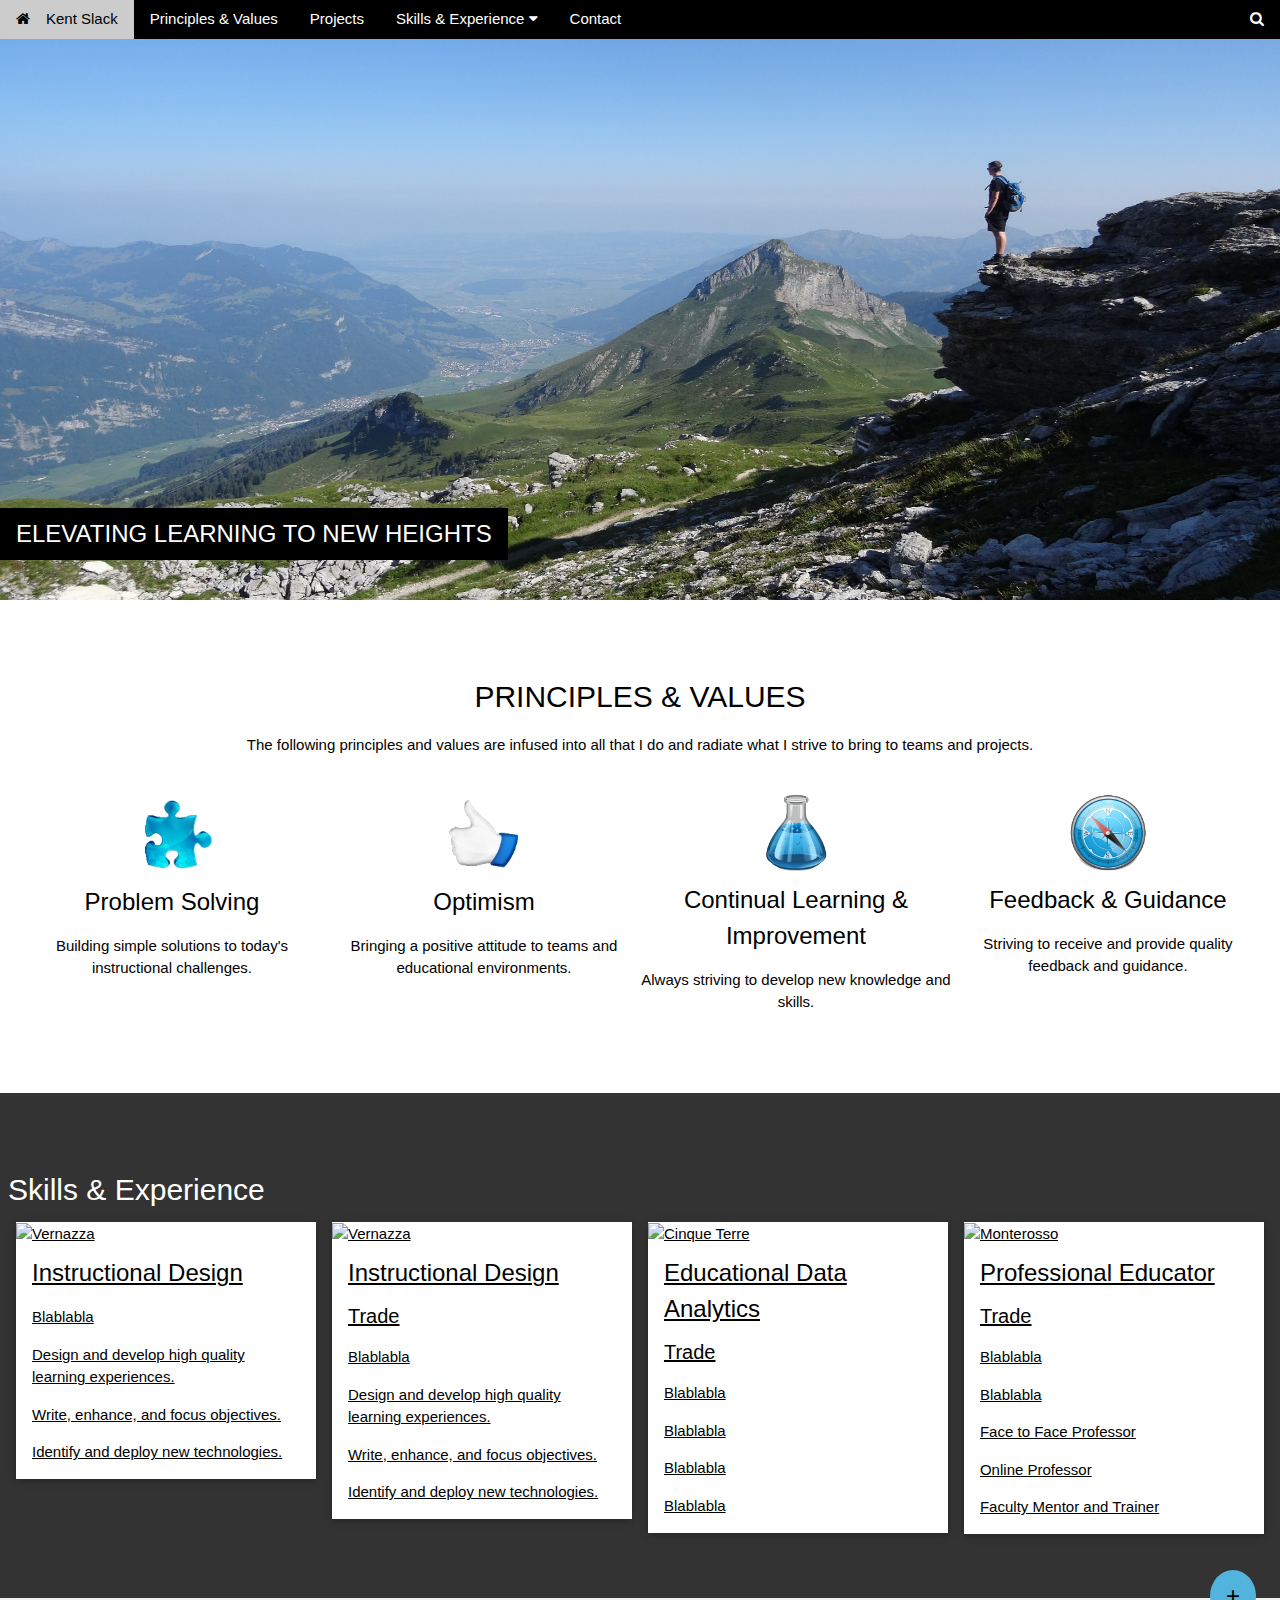
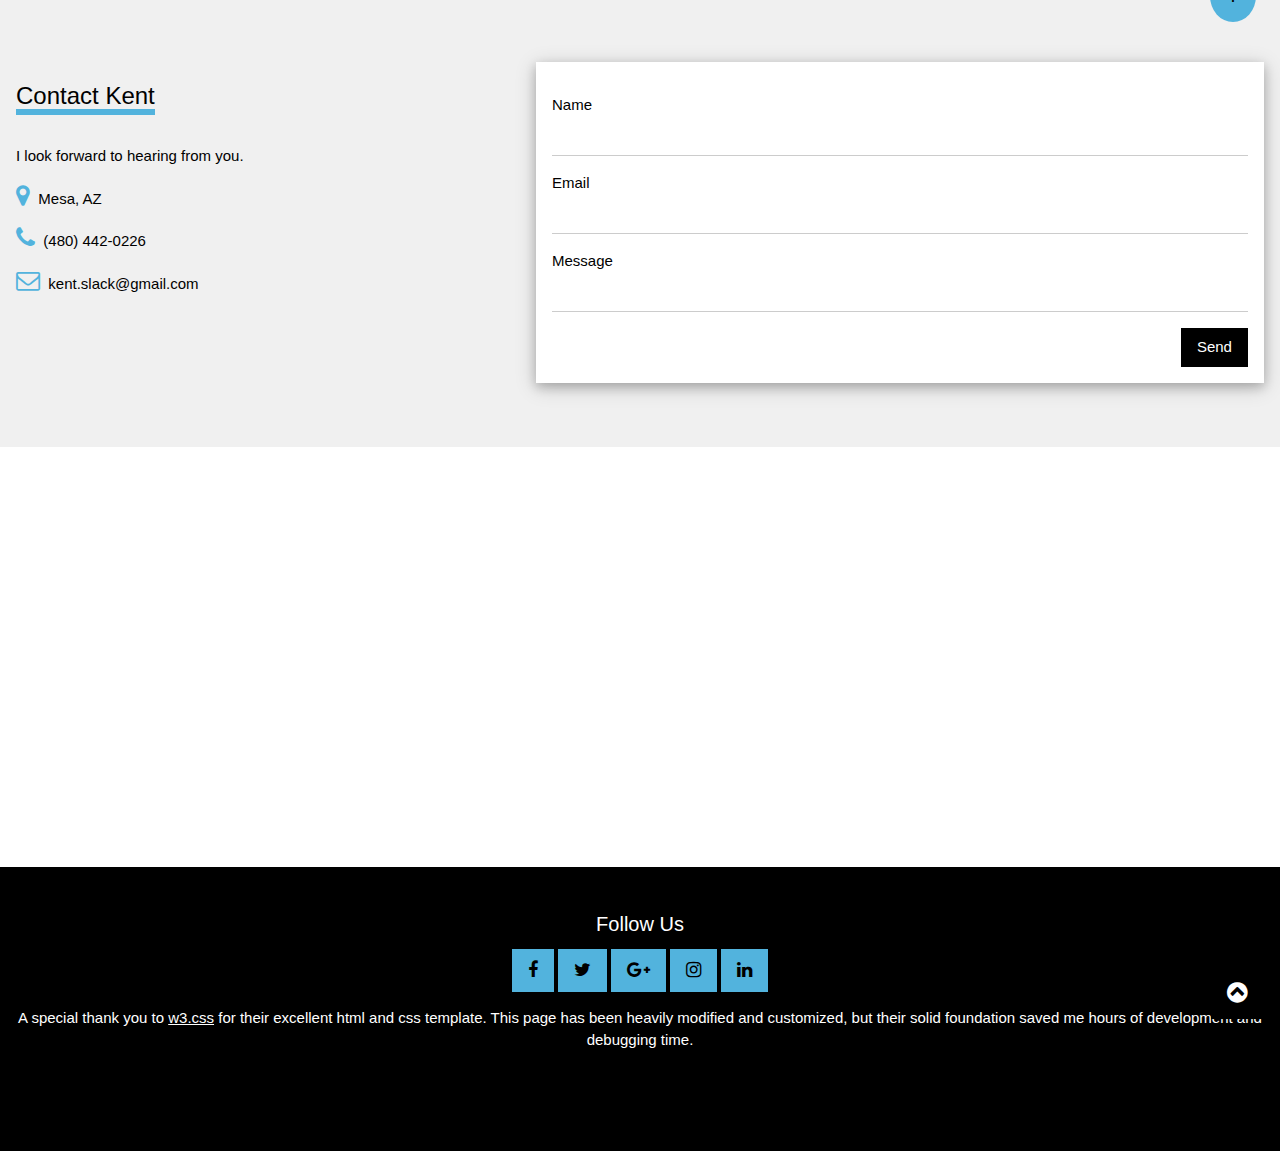
==== index.html @ f2c896aa "Renamed kentslack.html to index.html" ====
<!DOCTYPE html>
<html>
<title>Kent Slack</title>
<meta charset="UTF-8">
<meta name="viewport" content="width=device-width, initial-scale=1">
<link rel="stylesheet" href="kentslack.css">
<link rel="stylesheet" href="black_theme.css">
<link rel="stylesheet" href="https://cdnjs.cloudflare.com/ajax/libs/font-awesome/4.7.0/css/font-awesome.min.css">
<body id="home_page">

<!-- Sidebar on click -->
<!--<nav class="w3-sidebar w3-bar-block w3-white w3-card w3-animate-left w3-xxlarge" style="display:none;z-index:2" id="mySidebar">
  <a href="javascript:void(0)" onclick="w3_close()" class="w3-bar-item w3-button w3-display-topright w3-text-teal">Close
    <i class="fa fa-remove"></i>
  </a>
  <a href="#" class="w3-bar-item w3-button">Link 1</a>
  <a href="#" class="w3-bar-item w3-button">Link 2</a>
  <a href="#" class="w3-bar-item w3-button">Link 3</a>
  <a href="#" class="w3-bar-item w3-button">Link 4</a>
  <a href="#" class="w3-bar-item w3-button">Link 5</a>
</nav>-->

<!-- Navbar -->
<div class="w3-top">
 <div class="w3-bar w3-theme-d2 w3-left-align">
  <a class="w3-bar-item w3-button w3-hide-medium w3-hide-large w3-right w3-hover-white w3-theme-d2" href="javascript:void(0);" onclick="openNav()"><i class="fa fa-bars"></i></a>
  <a href="#" class="w3-bar-item w3-button w3-ks-blue"><i class="fa fa-home w3-margin-right"></i>Kent Slack</a>
  <a href="#principles" class="w3-bar-item w3-button w3-hide-small w3-hover-white">Principles & Values</a>
  <a href="#skills" class="w3-bar-item w3-button w3-hide-small w3-hover-white">Projects</a>
    <div class="w3-dropdown-hover w3-hide-small">
    <button class="w3-button" title="Notifications">Skills & Experience <i class="fa fa-caret-down"></i></button>     
    <div class="w3-dropdown-content w3-card-4 w3-bar-block">
      <a href="#" class="w3-bar-item w3-button">Instructional Design</a>
      <a href="#" class="w3-bar-item w3-button">Educational Technology</a>
      <a href="#" class="w3-bar-item w3-button">Teaching</a>
      <a href="#" class="w3-bar-item w3-button">Software Management</a>
      <a href="#" class="w3-bar-item w3-button">Project Management</a>
      <a href="#" class="w3-bar-item w3-button">Educational Data Analytics</a>
    </div>
  </div>
     <a href="#contact" class="w3-bar-item w3-button w3-hide-small w3-hover-white">Contact</a>
  <a href="#" class="w3-bar-item w3-button w3-hide-small w3-right w3-hover-ks-blue" title="Search"><i class="fa fa-search"></i></a>
 </div>

  <!-- Navbar on small screens -->
  <div id="navDemo" class="w3-bar-block w3-theme-d2 w3-hide w3-hide-large w3-hide-medium">
    <a href="#principles" class="w3-bar-item w3-button">Principles & Values</a>
    <a href="#skills" class="w3-bar-item w3-button">Projects</a>
    <a href="#pricing" class="w3-bar-item w3-button">Skills & Experience</a>
    <a href="#contact" class="w3-bar-item w3-button">Contact</a>
    <a href="#" class="w3-bar-item w3-button">Search</a>
  </div>
</div>

<!-- Image Header -->
<div class="w3-display-container w3-animate-opacity">
  <img src="person-983960_1920.jpg" alt="boat" style="width:100%;min-height:350px;max-height:600px;">
  <!--<div class="w3-container w3-display-bottomleft w3-margin-bottom">  
    <button onclick="document.getElementById('id01').style.display='block'" class="w3-button w3-xlarge w3-theme w3-hover-ks-blue" title="Go To W3.CSS">LEARN W3.CSS</button>
  </div>-->
    <div class="we-container w3-display-bottomleft w3-margin-bottom">
        <p class="w3-button w3-xlarge w3-theme w3-hover-ks-blue">ELEVATING LEARNING TO NEW HEIGHTS</p>
    </div>
</div>

<!-- Modal -->
<!--<div id="id01" class="w3-modal">
  <div class="w3-modal-content w3-card-4 w3-animate-top">
    <header class="w3-container w3-ks-blue w3-display-container"> 
      <span onclick="document.getElementById('id01').style.display='none'" class="w3-button w3-ks-blue w3-display-topright"><i class="fa fa-remove"></i></span>
      <h4>Oh snap! We just showed you a modal..</h4>
      <h5>Because we can <i class="fa fa-smile-o"></i></h5>
    </header>
    <div class="w3-container">
      <p>Cool huh? Ok, enough teasing around..</p>
      <p>Go to our <a class="w3-text-teal" href="/w3css/default.asp">W3.CSS Tutorial</a> to learn more!</p>
    </div>
    <footer class="w3-container w3-ks-blue">
      <p>Modal footer</p>
    </footer>
  </div>
</div>-->

<!-- Principles & Values Container -->
<div class="w3-container w3-padding-64 w3-center" id="principles">
<h2>PRINCIPLES & VALUES</h2>
<p>The following principles and values are infused into all that I do and radiate what I strive to bring to teams and projects.</p>

<div class="w3-row"><br>

<div class="w3-quarter">
  <img src="innovative_no_bg.jpg" alt="Problem Solving" style="width:45%" class="w3-circle w3-hover-opacity">
  <h3>Problem Solving</h3>
  <p>Building simple solutions to today's instructional challenges.</p>
</div>

<div class="w3-quarter">
  <img src="positive_no_bg.jpg" alt="Optimism" style="width:45%" class="w3-circle w3-hover-opacity">
  <h3>Optimism</h3>
  <p>Bringing a positive attitude to teams and educational environments.</p>
</div>

<div class="w3-quarter">
  <img src="science-chemistry-icon_blue.png" alt="Continual Learning and Improvement" style="width:25%" class="w3-circle w3-hover-opacity">
  <h3>Continual Learning & Improvement</h3>
  <p>Always striving to develop new knowledge and skills.</p>
</div>

<div class="w3-quarter">
  <img src="compass-icon_blue.png" alt="Feedback and Guidance" style="width:25%" class="w3-circle w3-hover-opacity">
  <h3>Feedback &amp; Guidance</h3>
  <p>Striving to receive and provide quality feedback and guidance.</p>
</div>

</div>
</div>

<!-- Projects Row -->
    
    
<!-- Skills and Experience -->
<div class="w3-row-padding w3-padding-64 w3-theme-l1" id="skills">
<h2>Skills &amp; Experience</h2>

<div class="w3-quarter">

<!--<p>Lorem ipsum dolor sit amet, consectetur adipiscing elit, sed do eiusmod tempor incididunt ut labore et dolore magna aliqua. Ut enim ad minim veniam, quis nostrud exercitation ullamco laboris nisi ut aliquip ex ea commodo consequat. Duis aute irure dolor in reprehenderit in voluptate velit esse cillum dolore eu fugiat nulla pariatur. Excepteur sint occaecat cupidatat non proident, sunt in culpa qui officia deserunt mollit anim id est laborum.</p>-->

<a href="instructional_design.html">
    <div class="w3-card w3-white">
      <img src="/w3images/fjords.jpg" alt="Vernazza" style="width:100%">
      <div class="w3-container">
      <h3>Instructional Design</h3>
      <p>Blablabla</p>
      <p>Design and develop high quality learning experiences.</p>
      <p>Write, enhance, and focus objectives.</p>
      <p>Identify and deploy new technologies.</p>

    </div>
  </a>
  </div>
    
</div>

<div class="w3-quarter">
<a href="instructional_design.html">
    <div class="w3-card w3-white">
      <img src="/w3images/fjords.jpg" alt="Vernazza" style="width:100%">
      <div class="w3-container">
      <h3>Instructional Design</h3>
      <h4>Trade</h4>
      <p>Blablabla</p>
      <p>Design and develop high quality learning experiences.</p>
      <p>Write, enhance, and focus objectives.</p>
      <p>Identify and deploy new technologies.</p>

    </div>
  </a>
  </div>
</div>

<div class="w3-quarter">
<a href="data_analytics.html">
    <div class="w3-card w3-white">
      <img src="/w3images/lights.jpg" alt="Cinque Terre" style="width:100%">
      <div class="w3-container">
      <h3>Educational Data Analytics</h3>
      <h4>Trade</h4>
      <p>Blablabla</p>
      <p>Blablabla</p>
      <p>Blablabla</p>
      <p>Blablabla</p>
    </div>
</a>
  </div>
</div>

<div class="w3-quarter">
<a href="educator.html">
    <div class="w3-card w3-white">
      <img src="/w3images/mountains.jpg" alt="Monterosso" style="width:100%">
      <div class="w3-container">
      <h3>Professional Educator</h3>
      <h4>Trade</h4>
      <p>Blablabla</p>
      <p>Blablabla</p>
      <p>Face to Face Professor</p>
      <p>Online Professor</p>
      <p>Faculty Mentor and Trainer</p>
      <p></p>
    </div>
</a>
  </div>

</div>
    <!--<br>
   <div class="w3-quarter">
<div class="w3-card w3-white">
  <img src="/w3images/mountains.jpg" alt="Monterosso" style="width:100%">
  <div class="w3-container">
  <h3>Professional Educator</h3>
  <h4>Trade</h4>
  <p>Blablabla</p>
  <p>Blablabla</p>
  <p>Blablabla</p>
  <p>Blablabla</p>
  </div>
  </div>

    </div>--> 
</div>


    
<!-- Container -->
<div class="w3-container" style="position:relative">
  <a onclick="w3_open()" class="w3-button w3-xlarge w3-circle w3-ks-blue"
  style="position:absolute;top:-28px;right:24px">+</a>
</div>
    

<!-- Pricing Row -->
<!--<div class="w3-row-padding w3-center w3-padding-64" id="pricing">
    <h2>PRICING</h2>
    <p>Choose a pricing plan that fits your needs.</p><br>
    <div class="w3-third w3-margin-bottom">
      <ul class="w3-ul w3-border w3-hover-shadow">
        <li class="w3-theme">
          <p class="w3-xlarge">Basic</p>
        </li>
        <li class="w3-padding-16"><b>10GB</b> Storage</li>
        <li class="w3-padding-16"><b>10</b> Emails</li>
        <li class="w3-padding-16"><b>10</b> Domains</li>
        <li class="w3-padding-16"><b>Endless</b> Support</li>
        <li class="w3-padding-16">
          <h2 class="w3-wide"><i class="fa fa-usd"></i> 10</h2>
          <span class="w3-opacity">per month</span>
        </li>
        <li class="w3-theme-l5 w3-padding-24">
          <button class="w3-button w3-ks-blue w3-padding-large"><i class="fa fa-check"></i> Sign Up</button>
        </li>
      </ul>
    </div>

    <div class="w3-third w3-margin-bottom">
      <ul class="w3-ul w3-border w3-hover-shadow">
        <li class="w3-theme-l2">
          <p class="w3-xlarge">Pro</p>
        </li>
        <li class="w3-padding-16"><b>25GB</b> Storage</li>
        <li class="w3-padding-16"><b>25</b> Emails</li>
        <li class="w3-padding-16"><b>25</b> Domains</li>
        <li class="w3-padding-16"><b>Endless</b> Support</li>
        <li class="w3-padding-16">
          <h2 class="w3-wide"><i class="fa fa-usd"></i> 25</h2>
          <span class="w3-opacity">per month</span>
        </li>
        <li class="w3-theme-l5 w3-padding-24">
          <button class="w3-button w3-ks-blue w3-padding-large"><i class="fa fa-check"></i> Sign Up</button>
        </li>
      </ul>
    </div>

    <div class="w3-third w3-margin-bottom">
      <ul class="w3-ul w3-border w3-hover-shadow">
        <li class="w3-theme">
          <p class="w3-xlarge">Premium</p>
        </li>
        <li class="w3-padding-16"><b>50GB</b> Storage</li>
        <li class="w3-padding-16"><b>50</b> Emails</li>
        <li class="w3-padding-16"><b>50</b> Domains</li>
        <li class="w3-padding-16"><b>Endless</b> Support</li>
        <li class="w3-padding-16">
          <h2 class="w3-wide"><i class="fa fa-usd"></i> 50</h2>
          <span class="w3-opacity">per month</span>
        </li>
        <li class="w3-theme-l5 w3-padding-24">
          <button class="w3-button w3-ks-blue w3-padding-large"><i class="fa fa-check"></i> Sign Up</button>
        </li>
      </ul>
    </div>
</div>-->

<!-- Contact Container -->
<div class="w3-container w3-padding-64 w3-theme-l5" id="contact">
  <div class="w3-row">
    <div class="w3-col m5">
    <div class="w3-padding-16"><span class="w3-xlarge w3-border-ks-blue w3-bottombar">Contact Kent</span></div>
      <!--<h3>Address</h3>-->
      <p>I look forward to hearing from you.</p>
      <p><i class="fa fa-map-marker w3-text-ks-blue w3-xlarge"></i>  Mesa, AZ</p>
      <p><i class="fa fa-phone w3-text-ks-blue w3-xlarge"></i>  (480) 442-0226</p>
      <p><i class="fa fa-envelope-o w3-text-ks-blue w3-xlarge"></i>  kent.slack@gmail.com</p>
    </div>
    <div class="w3-col m7">
      <form class="w3-container w3-card-4 w3-padding-16 w3-white" action="/action_page.php" target="_blank">
      <div class="w3-section">      
        <label>Name</label>
        <input class="w3-input" type="text" name="Name" required>
      </div>
      <div class="w3-section">      
        <label>Email</label>
        <input class="w3-input" type="text" name="Email" required>
      </div>
      <div class="w3-section">      
        <label>Message</label>
        <input class="w3-input" type="text" name="Message" required>
      </div>  
      <!--<input class="w3-check" type="checkbox" checked name="Like">
      <label>I Like it!</label>-->
      <button type="submit" class="w3-button w3-right w3-theme">Send</button>
      </form>
    </div>
  </div>
</div>

<!-- Google Maps -->
<div id="googleMap" style="width:100%;height:420px;"></div>
<script>
function myMap()
{
  myCenter=new google.maps.LatLng(41.878114, -87.629798);
  var mapOptions= {
    center:myCenter,
    zoom:12, scrollwheel: false, draggable: false,
    mapTypeId:google.maps.MapTypeId.ROADMAP
  };
  var map=new google.maps.Map(document.getElementById("googleMap"),mapOptions);

  var marker = new google.maps.Marker({
    position: myCenter,
  });
  marker.setMap(map);
}
</script>
<script src="https://maps.googleapis.com/maps/api/js?key=AIzaSyBu-916DdpKAjTmJNIgngS6HL_kDIKU0aU&callback=myMap"></script>
<!--
To use this code on your website, get a free API key from Google.
Read more at: https://www.w3schools.com/graphics/google_maps_basic.asp
-->

<!-- Footer -->
<footer class="w3-container w3-padding-32 w3-theme-d1 w3-center">
  <h4>Follow Us</h4>
  <a class="w3-button w3-large w3-ks-blue" href="javascript:void(0)" title="Facebook"><i class="fa fa-facebook"></i></a>
  <a class="w3-button w3-large w3-ks-blue" href="javascript:void(0)" title="Twitter"><i class="fa fa-twitter"></i></a>
  <a class="w3-button w3-large w3-ks-blue" href="javascript:void(0)" title="Google +"><i class="fa fa-google-plus"></i></a>
  <a class="w3-button w3-large w3-ks-blue" href="javascript:void(0)" title="Google +"><i class="fa fa-instagram"></i></a>
  <a class="w3-button w3-large w3-ks-blue w3-hide-small" href="javascript:void(0)" title="Linkedin"><i class="fa fa-linkedin"></i></a>
  <p>A special thank you to <a href="https://www.w3schools.com/w3css/default.asp" target="_blank">w3.css</a> for their excellent html and css template. This page has been heavily modified and customized, but their solid foundation saved me hours of development and debugging time.</p>

  <div style="position:relative;bottom:100px;z-index:1;" class="w3-tooltip w3-right">
    <span class="w3-text w3-padding w3-ks-blue w3-hide-small">Go To Top</span>   
    <a class="w3-button w3-theme" href="#home_page"><span class="w3-xlarge">
    <i class="fa fa-chevron-circle-up"></i></span></a>
  </div>
</footer>

<script>
// Script for side navigation
function w3_open() {
    var x = document.getElementById("mySidebar");
    x.style.width = "300px";
    x.style.paddingTop = "10%";
    x.style.display = "block";
}

// Close side navigation
function w3_close() {
    document.getElementById("mySidebar").style.display = "none";
}

// Used to toggle the menu on smaller screens when clicking on the menu button
function openNav() {
    var x = document.getElementById("navDemo");
    if (x.className.indexOf("w3-show") == -1) {
        x.className += " w3-show";
    } else { 
        x.className = x.className.replace(" w3-show", "");
    }
}
</script>

</body>
</html>
---- kentslack.css ----
/* W3.CSS 4.10 February 2018 by Jan Egil and Borge Refsnes */
html{box-sizing:border-box}*,*:before,*:after{box-sizing:inherit}
/* Extract from normalize.css by Nicolas Gallagher and Jonathan Neal git.io/normalize */
html{-ms-text-size-adjust:100%;-webkit-text-size-adjust:100%}body{margin:0}
article,aside,details,figcaption,figure,footer,header,main,menu,nav,section,summary{display:block}
audio,canvas,progress,video{display:inline-block}progress{vertical-align:baseline}
audio:not([controls]){display:none;height:0}[hidden],template{display:none}
a{background-color:transparent;-webkit-text-decoration-skip:objects}
a:active,a:hover{outline-width:0}abbr[title]{border-bottom:none;text-decoration:underline;text-decoration:underline dotted}
dfn{font-style:italic}mark{background:#ff0;color:#000}
small{font-size:80%}sub,sup{font-size:75%;line-height:0;position:relative;vertical-align:baseline}
sub{bottom:-0.25em}sup{top:-0.5em}figure{margin:1em 40px}img{border-style:none}svg:not(:root){overflow:hidden}
code,kbd,pre,samp{font-family:monospace,monospace;font-size:1em}hr{box-sizing:content-box;height:0;overflow:visible}
button,input,select,textarea{font:inherit;margin:0}optgroup{font-weight:bold}
button,input{overflow:visible}button,select{text-transform:none}
button,html [type=button],[type=reset],[type=submit]{-webkit-appearance:button}
button::-moz-focus-inner, [type=button]::-moz-focus-inner, [type=reset]::-moz-focus-inner, [type=submit]::-moz-focus-inner{border-style:none;padding:0}
button:-moz-focusring, [type=button]:-moz-focusring, [type=reset]:-moz-focusring, [type=submit]:-moz-focusring{outline:1px dotted ButtonText}
fieldset{border:1px solid #c0c0c0;margin:0 2px;padding:.35em .625em .75em}
legend{color:inherit;display:table;max-width:100%;padding:0;white-space:normal}textarea{overflow:auto}
[type=checkbox],[type=radio]{padding:0}
[type=number]::-webkit-inner-spin-button,[type=number]::-webkit-outer-spin-button{height:auto}
[type=search]{-webkit-appearance:textfield;outline-offset:-2px}
[type=search]::-webkit-search-cancel-button,[type=search]::-webkit-search-decoration{-webkit-appearance:none}
::-webkit-input-placeholder{color:inherit;opacity:0.54}
::-webkit-file-upload-button{-webkit-appearance:button;font:inherit}
/* End extract */
html,body{font-family:Verdana,sans-serif;font-size:15px;line-height:1.5}html{overflow-x:hidden}
h1{font-size:36px}h2{font-size:30px}h3{font-size:24px}h4{font-size:20px}h5{font-size:18px}h6{font-size:16px}.w3-serif{font-family:serif}
h1,h2,h3,h4,h5,h6{font-family:"Segoe UI",Arial,sans-serif;font-weight:400;margin:10px 0}.w3-wide{letter-spacing:4px}
hr{border:0;border-top:1px solid #eee;margin:20px 0}
.w3-image{max-width:100%;height:auto}img{vertical-align:middle}a{color:inherit}
.w3-table,.w3-table-all{border-collapse:collapse;border-spacing:0;width:100%;display:table}.w3-table-all{border:1px solid #ccc}
.w3-bordered tr,.w3-table-all tr{border-bottom:1px solid #ddd}.w3-striped tbody tr:nth-child(even){background-color:#f1f1f1}
.w3-table-all tr:nth-child(odd){background-color:#fff}.w3-table-all tr:nth-child(even){background-color:#f1f1f1}
.w3-hoverable tbody tr:hover,.w3-ul.w3-hoverable li:hover{background-color:#ccc}.w3-centered tr th,.w3-centered tr td{text-align:center}
.w3-table td,.w3-table th,.w3-table-all td,.w3-table-all th{padding:8px 8px;display:table-cell;text-align:left;vertical-align:top}
.w3-table th:first-child,.w3-table td:first-child,.w3-table-all th:first-child,.w3-table-all td:first-child{padding-left:16px}
.w3-btn,.w3-button{border:none;display:inline-block;padding:8px 16px;vertical-align:middle;overflow:hidden;text-decoration:none;color:inherit;background-color:inherit;text-align:center;cursor:pointer;white-space:nowrap}
.w3-btn:hover{box-shadow:0 8px 16px 0 rgba(0,0,0,0.2),0 6px 20px 0 rgba(0,0,0,0.19)}
.w3-btn,.w3-button{-webkit-touch-callout:none;-webkit-user-select:none;-khtml-user-select:none;-moz-user-select:none;-ms-user-select:none;user-select:none}   
.w3-disabled,.w3-btn:disabled,.w3-button:disabled{cursor:not-allowed;opacity:0.3}.w3-disabled *,:disabled *{pointer-events:none}
.w3-btn.w3-disabled:hover,.w3-btn:disabled:hover{box-shadow:none}
.w3-badge,.w3-tag{background-color:#000;color:#fff;display:inline-block;padding-left:8px;padding-right:8px;text-align:center}.w3-badge{border-radius:50%}
.w3-ul{list-style-type:none;padding:0;margin:0}.w3-ul li{padding:8px 16px;border-bottom:1px solid #ddd}.w3-ul li:last-child{border-bottom:none}
.w3-tooltip,.w3-display-container{position:relative}.w3-tooltip .w3-text{display:none}.w3-tooltip:hover .w3-text{display:inline-block}
.w3-ripple:active{opacity:0.5}.w3-ripple{transition:opacity 0s}
.w3-input{padding:8px;display:block;border:none;border-bottom:1px solid #ccc;width:100%}
.w3-select{padding:9px 0;width:100%;border:none;border-bottom:1px solid #ccc}
.w3-dropdown-click,.w3-dropdown-hover{position:relative;display:inline-block;cursor:pointer}
.w3-dropdown-hover:hover .w3-dropdown-content{display:block}
.w3-dropdown-hover:first-child,.w3-dropdown-click:hover{background-color:#ccc;color:#000}
.w3-dropdown-hover:hover > .w3-button:first-child,.w3-dropdown-click:hover > .w3-button:first-child{background-color:#ccc;color:#000}
.w3-dropdown-content{cursor:auto;color:#000;background-color:#fff;display:none;position:absolute;min-width:160px;margin:0;padding:0;z-index:1}
.w3-check,.w3-radio{width:24px;height:24px;position:relative;top:6px}
.w3-sidebar{height:100%;width:200px;background-color:#fff;position:fixed!important;z-index:1;overflow:auto}
.w3-bar-block .w3-dropdown-hover,.w3-bar-block .w3-dropdown-click{width:100%}
.w3-bar-block .w3-dropdown-hover .w3-dropdown-content,.w3-bar-block .w3-dropdown-click .w3-dropdown-content{min-width:100%}
.w3-bar-block .w3-dropdown-hover .w3-button,.w3-bar-block .w3-dropdown-click .w3-button{width:100%;text-align:left;padding:8px 16px}
.w3-main,#main{transition:margin-left .4s}
.w3-modal{z-index:3;display:none;padding-top:100px;position:fixed;left:0;top:0;width:100%;height:100%;overflow:auto;background-color:rgb(0,0,0);background-color:rgba(0,0,0,0.4)}
.w3-modal-content{margin:auto;background-color:#fff;position:relative;padding:0;outline:0;width:600px}
.w3-bar{width:100%;overflow:hidden}.w3-center .w3-bar{display:inline-block;width:auto}
.w3-bar .w3-bar-item{padding:8px 16px;float:left;width:auto;border:none;display:block;outline:0}
.w3-bar .w3-dropdown-hover,.w3-bar .w3-dropdown-click{position:static;float:left}
.w3-bar .w3-button{white-space:normal}
.w3-bar-block .w3-bar-item{width:100%;display:block;padding:8px 16px;text-align:left;border:none;white-space:normal;float:none;outline:0}
.w3-bar-block.w3-center .w3-bar-item{text-align:center}.w3-block{display:block;width:100%}
.w3-responsive{display:block;overflow-x:auto}
.w3-container:after,.w3-container:before,.w3-panel:after,.w3-panel:before,.w3-row:after,.w3-row:before,.w3-row-padding:after,.w3-row-padding:before,
.w3-cell-row:before,.w3-cell-row:after,.w3-clear:after,.w3-clear:before,.w3-bar:before,.w3-bar:after{content:"";display:table;clear:both}
.w3-col,.w3-half,.w3-third,.w3-twothird,.w3-threequarter,.w3-quarter{float:left;width:100%}
.w3-col.s1{width:8.33333%}.w3-col.s2{width:16.66666%}.w3-col.s3{width:24.99999%}.w3-col.s4{width:33.33333%}
.w3-col.s5{width:41.66666%}.w3-col.s6{width:49.99999%}.w3-col.s7{width:58.33333%}.w3-col.s8{width:66.66666%}
.w3-col.s9{width:74.99999%}.w3-col.s10{width:83.33333%}.w3-col.s11{width:91.66666%}.w3-col.s12{width:99.99999%}
@media (min-width:601px){.w3-col.m1{width:8.33333%}.w3-col.m2{width:16.66666%}.w3-col.m3,.w3-quarter{width:24.99999%}.w3-col.m4,.w3-third{width:33.33333%}
.w3-col.m5{width:41.66666%}.w3-col.m6,.w3-half{width:49.99999%}.w3-col.m7{width:58.33333%}.w3-col.m8,.w3-twothird{width:66.66666%}
.w3-col.m9,.w3-threequarter{width:74.99999%}.w3-col.m10{width:83.33333%}.w3-col.m11{width:91.66666%}.w3-col.m12{width:99.99999%}}
@media (min-width:993px){.w3-col.l1{width:8.33333%}.w3-col.l2{width:16.66666%}.w3-col.l3{width:24.99999%}.w3-col.l4{width:33.33333%}
.w3-col.l5{width:41.66666%}.w3-col.l6{width:49.99999%}.w3-col.l7{width:58.33333%}.w3-col.l8{width:66.66666%}
.w3-col.l9{width:74.99999%}.w3-col.l10{width:83.33333%}.w3-col.l11{width:91.66666%}.w3-col.l12{width:99.99999%}}
.w3-content{max-width:980px;margin:auto}.w3-rest{overflow:hidden}
.w3-cell-row{display:table;width:100%}.w3-cell{display:table-cell}
.w3-cell-top{vertical-align:top}.w3-cell-middle{vertical-align:middle}.w3-cell-bottom{vertical-align:bottom}
.w3-hide{display:none!important}.w3-show-block,.w3-show{display:block!important}.w3-show-inline-block{display:inline-block!important}
@media (max-width:600px){.w3-modal-content{margin:0 10px;width:auto!important}.w3-modal{padding-top:30px}
.w3-dropdown-hover.w3-mobile .w3-dropdown-content,.w3-dropdown-click.w3-mobile .w3-dropdown-content{position:relative}	
.w3-hide-small{display:none!important}.w3-mobile{display:block;width:100%!important}.w3-bar-item.w3-mobile,.w3-dropdown-hover.w3-mobile,.w3-dropdown-click.w3-mobile{text-align:center}
.w3-dropdown-hover.w3-mobile,.w3-dropdown-hover.w3-mobile .w3-btn,.w3-dropdown-hover.w3-mobile .w3-button,.w3-dropdown-click.w3-mobile,.w3-dropdown-click.w3-mobile .w3-btn,.w3-dropdown-click.w3-mobile .w3-button{width:100%}}
@media (max-width:768px){.w3-modal-content{width:500px}.w3-modal{padding-top:50px}}
@media (min-width:993px){.w3-modal-content{width:900px}.w3-hide-large{display:none!important}.w3-sidebar.w3-collapse{display:block!important}}
@media (max-width:992px) and (min-width:601px){.w3-hide-medium{display:none!important}}
@media (max-width:992px){.w3-sidebar.w3-collapse{display:none}.w3-main{margin-left:0!important;margin-right:0!important}}
.w3-top,.w3-bottom{position:fixed;width:100%;z-index:1}.w3-top{top:0}.w3-bottom{bottom:0}
.w3-overlay{position:fixed;display:none;width:100%;height:100%;top:0;left:0;right:0;bottom:0;background-color:rgba(0,0,0,0.5);z-index:2}
.w3-display-topleft{position:absolute;left:0;top:0}.w3-display-topright{position:absolute;right:0;top:0}
.w3-display-bottomleft{position:absolute;left:0;bottom:0}.w3-display-bottomright{position:absolute;right:0;bottom:0}
.w3-display-middle{position:absolute;top:50%;left:50%;transform:translate(-50%,-50%);-ms-transform:translate(-50%,-50%)}
.w3-display-left{position:absolute;top:50%;left:0%;transform:translate(0%,-50%);-ms-transform:translate(-0%,-50%)}
.w3-display-right{position:absolute;top:50%;right:0%;transform:translate(0%,-50%);-ms-transform:translate(0%,-50%)}
.w3-display-topmiddle{position:absolute;left:50%;top:0;transform:translate(-50%,0%);-ms-transform:translate(-50%,0%)}
.w3-display-bottommiddle{position:absolute;left:50%;bottom:0;transform:translate(-50%,0%);-ms-transform:translate(-50%,0%)}
.w3-display-container:hover .w3-display-hover{display:block}.w3-display-container:hover span.w3-display-hover{display:inline-block}.w3-display-hover{display:none}
.w3-display-position{position:absolute}
.w3-circle{border-radius:50%}
.w3-round-small{border-radius:2px}.w3-round,.w3-round-medium{border-radius:4px}.w3-round-large{border-radius:8px}.w3-round-xlarge{border-radius:16px}.w3-round-xxlarge{border-radius:32px}
.w3-row-padding,.w3-row-padding>.w3-half,.w3-row-padding>.w3-third,.w3-row-padding>.w3-twothird,.w3-row-padding>.w3-threequarter,.w3-row-padding>.w3-quarter,.w3-row-padding>.w3-col{padding:0 8px}
.w3-container,.w3-panel{padding:0.01em 16px}.w3-panel{margin-top:16px;margin-bottom:16px}
.w3-code,.w3-codespan{font-family:Consolas,"courier new";font-size:16px}
.w3-code{width:auto;background-color:#fff;padding:8px 12px;border-left:4px solid #4CAF50;word-wrap:break-word}
.w3-codespan{color:crimson;background-color:#f1f1f1;padding-left:4px;padding-right:4px;font-size:110%}
.w3-card,.w3-card-2{box-shadow:0 2px 5px 0 rgba(0,0,0,0.16),0 2px 10px 0 rgba(0,0,0,0.12)}
.w3-card-4,.w3-hover-shadow:hover{box-shadow:0 4px 10px 0 rgba(0,0,0,0.2),0 4px 20px 0 rgba(0,0,0,0.19)}
.w3-spin{animation:w3-spin 2s infinite linear}@keyframes w3-spin{0%{transform:rotate(0deg)}100%{transform:rotate(359deg)}}
.w3-animate-fading{animation:fading 10s infinite}@keyframes fading{0%{opacity:0}50%{opacity:1}100%{opacity:0}}
.w3-animate-opacity{animation:opac 0.8s}@keyframes opac{from{opacity:0} to{opacity:1}}
.w3-animate-top{position:relative;animation:animatetop 0.4s}@keyframes animatetop{from{top:-300px;opacity:0} to{top:0;opacity:1}}
.w3-animate-left{position:relative;animation:animateleft 0.4s}@keyframes animateleft{from{left:-300px;opacity:0} to{left:0;opacity:1}}
.w3-animate-right{position:relative;animation:animateright 0.4s}@keyframes animateright{from{right:-300px;opacity:0} to{right:0;opacity:1}}
.w3-animate-bottom{position:relative;animation:animatebottom 0.4s}@keyframes animatebottom{from{bottom:-300px;opacity:0} to{bottom:0;opacity:1}}
.w3-animate-zoom {animation:animatezoom 0.6s}@keyframes animatezoom{from{transform:scale(0)} to{transform:scale(1)}}
.w3-animate-input{transition:width 0.4s ease-in-out}.w3-animate-input:focus{width:100%!important}
.w3-opacity,.w3-hover-opacity:hover{opacity:0.60}.w3-opacity-off,.w3-hover-opacity-off:hover{opacity:1}
.w3-opacity-max{opacity:0.25}.w3-opacity-min{opacity:0.75}
.w3-greyscale-max,.w3-grayscale-max,.w3-hover-greyscale:hover,.w3-hover-grayscale:hover{filter:grayscale(100%)}
.w3-greyscale,.w3-grayscale{filter:grayscale(75%)}.w3-greyscale-min,.w3-grayscale-min{filter:grayscale(50%)}
.w3-sepia{filter:sepia(75%)}.w3-sepia-max,.w3-hover-sepia:hover{filter:sepia(100%)}.w3-sepia-min{filter:sepia(50%)}
.w3-tiny{font-size:10px!important}.w3-small{font-size:12px!important}.w3-medium{font-size:15px!important}.w3-large{font-size:18px!important}
.w3-xlarge{font-size:24px!important}.w3-xxlarge{font-size:36px!important}.w3-xxxlarge{font-size:48px!important}.w3-jumbo{font-size:64px!important}
.w3-left-align{text-align:left!important}.w3-right-align{text-align:right!important}.w3-justify{text-align:justify!important}.w3-center{text-align:center!important}
.w3-border-0{border:0!important}.w3-border{border:1px solid #ccc!important}
.w3-border-top{border-top:1px solid #ccc!important}.w3-border-bottom{border-bottom:1px solid #ccc!important}
.w3-border-left{border-left:1px solid #ccc!important}.w3-border-right{border-right:1px solid #ccc!important}
.w3-topbar{border-top:6px solid #ccc!important}.w3-bottombar{border-bottom:6px solid #ccc!important}
.w3-leftbar{border-left:6px solid #ccc!important}.w3-rightbar{border-right:6px solid #ccc!important}
.w3-section,.w3-code{margin-top:16px!important;margin-bottom:16px!important}
.w3-margin{margin:16px!important}.w3-margin-top{margin-top:16px!important}.w3-margin-bottom{margin-bottom:16px!important}
.w3-margin-left{margin-left:16px!important}.w3-margin-right{margin-right:16px!important}
.w3-padding-small{padding:4px 8px!important}.w3-padding{padding:8px 16px!important}.w3-padding-large{padding:12px 24px!important}
.w3-padding-16{padding-top:16px!important;padding-bottom:16px!important}.w3-padding-24{padding-top:24px!important;padding-bottom:24px!important}
.w3-padding-32{padding-top:32px!important;padding-bottom:32px!important}.w3-padding-48{padding-top:48px!important;padding-bottom:48px!important}
.w3-padding-64{padding-top:64px!important;padding-bottom:64px!important}
.w3-left{float:left!important}.w3-right{float:right!important}
.w3-button:hover{color:#000!important;background-color:#ccc!important}
.w3-transparent,.w3-hover-none:hover{background-color:transparent!important}
.w3-hover-none:hover{box-shadow:none!important}
/* Colors */
.w3-amber,.w3-hover-amber:hover{color:#000!important;background-color:#ffc107!important}
.w3-ks-blue,.w3-hover-ks-blue:hover{color:#000!important;background-color:#52b3dd!important}
.w3-aqua,.w3-hover-aqua:hover{color:#000!important;background-color:#00ffff!important}
.w3-blue,.w3-hover-blue:hover{color:#fff!important;background-color:#2196F3!important}
.w3-light-blue,.w3-hover-light-blue:hover{color:#000!important;background-color:#87CEEB!important}
.w3-brown,.w3-hover-brown:hover{color:#fff!important;background-color:#795548!important}
.w3-cyan,.w3-hover-cyan:hover{color:#000!important;background-color:#00bcd4!important}
.w3-blue-grey,.w3-hover-blue-grey:hover,.w3-blue-gray,.w3-hover-blue-gray:hover{color:#fff!important;background-color:#607d8b!important}
.w3-green,.w3-hover-green:hover{color:#fff!important;background-color:#4CAF50!important}
.w3-light-green,.w3-hover-light-green:hover{color:#000!important;background-color:#8bc34a!important}
.w3-indigo,.w3-hover-indigo:hover{color:#fff!important;background-color:#3f51b5!important}
.w3-khaki,.w3-hover-khaki:hover{color:#000!important;background-color:#f0e68c!important}
.w3-lime,.w3-hover-lime:hover{color:#000!important;background-color:#cddc39!important}
.w3-orange,.w3-hover-orange:hover{color:#000!important;background-color:#ff9800!important}
.w3-deep-orange,.w3-hover-deep-orange:hover{color:#fff!important;background-color:#ff5722!important}
.w3-pink,.w3-hover-pink:hover{color:#fff!important;background-color:#e91e63!important}
.w3-purple,.w3-hover-purple:hover{color:#fff!important;background-color:#9c27b0!important}
.w3-deep-purple,.w3-hover-deep-purple:hover{color:#fff!important;background-color:#673ab7!important}
.w3-red,.w3-hover-red:hover{color:#fff!important;background-color:#f44336!important}
.w3-sand,.w3-hover-sand:hover{color:#000!important;background-color:#fdf5e6!important}
.w3-teal,.w3-hover-teal:hover{color:#fff!important;background-color:#009688!important}
.w3-yellow,.w3-hover-yellow:hover{color:#000!important;background-color:#ffeb3b!important}
.w3-white,.w3-hover-white:hover{color:#000!important;background-color:#fff!important}
.w3-black,.w3-hover-black:hover{color:#fff!important;background-color:#000!important}
.w3-grey,.w3-hover-grey:hover,.w3-gray,.w3-hover-gray:hover{color:#000!important;background-color:#9e9e9e!important}
.w3-light-grey,.w3-hover-light-grey:hover,.w3-light-gray,.w3-hover-light-gray:hover{color:#000!important;background-color:#f1f1f1!important}
.w3-dark-grey,.w3-hover-dark-grey:hover,.w3-dark-gray,.w3-hover-dark-gray:hover{color:#fff!important;background-color:#616161!important}
.w3-pale-red,.w3-hover-pale-red:hover{color:#000!important;background-color:#ffdddd!important}
.w3-pale-green,.w3-hover-pale-green:hover{color:#000!important;background-color:#ddffdd!important}
.w3-pale-yellow,.w3-hover-pale-yellow:hover{color:#000!important;background-color:#ffffcc!important}
.w3-pale-blue,.w3-hover-pale-blue:hover{color:#000!important;background-color:#ddffff!important}
.w3-text-amber,.w3-hover-text-amber:hover{color:#ffc107!important}
.w3-text-aqua,.w3-hover-text-aqua:hover{color:#00ffff!important}
.w3-text-blue,.w3-hover-text-blue:hover{color:#2196F3!important}
.w3-text-light-blue,.w3-hover-text-light-blue:hover{color:#87CEEB!important}
.w3-text-brown,.w3-hover-text-brown:hover{color:#795548!important}
.w3-text-cyan,.w3-hover-text-cyan:hover{color:#00bcd4!important}
.w3-text-blue-grey,.w3-hover-text-blue-grey:hover,.w3-text-blue-gray,.w3-hover-text-blue-gray:hover{color:#607d8b!important}
.w3-text-green,.w3-hover-text-green:hover{color:#4CAF50!important}
.w3-text-light-green,.w3-hover-text-light-green:hover{color:#8bc34a!important}
.w3-text-indigo,.w3-hover-text-indigo:hover{color:#3f51b5!important}
.w3-text-khaki,.w3-hover-text-khaki:hover{color:#b4aa50!important}
.w3-text-lime,.w3-hover-text-lime:hover{color:#cddc39!important}
.w3-text-orange,.w3-hover-text-orange:hover{color:#ff9800!important}
.w3-text-deep-orange,.w3-hover-text-deep-orange:hover{color:#ff5722!important}
.w3-text-pink,.w3-hover-text-pink:hover{color:#e91e63!important}
.w3-text-purple,.w3-hover-text-purple:hover{color:#9c27b0!important}
.w3-text-deep-purple,.w3-hover-text-deep-purple:hover{color:#673ab7!important}
.w3-text-red,.w3-hover-text-red:hover{color:#f44336!important}
.w3-text-sand,.w3-hover-text-sand:hover{color:#fdf5e6!important}
.w3-text-teal,.w3-hover-text-teal:hover{color:#009688!important}
.w3-text-ks-blue,.w3-hover-text-ks-blue:hover{color:#52b3dd!important}
.w3-text-yellow,.w3-hover-text-yellow:hover{color:#d2be0e!important}
.w3-text-white,.w3-hover-text-white:hover{color:#fff!important}
.w3-text-black,.w3-hover-text-black:hover{color:#000!important}
.w3-text-grey,.w3-hover-text-grey:hover,.w3-text-gray,.w3-hover-text-gray:hover{color:#757575!important}
.w3-text-light-grey,.w3-hover-text-light-grey:hover,.w3-text-light-gray,.w3-hover-text-light-gray:hover{color:#f1f1f1!important}
.w3-text-dark-grey,.w3-hover-text-dark-grey:hover,.w3-text-dark-gray,.w3-hover-text-dark-gray:hover{color:#3a3a3a!important}
.w3-border-amber,.w3-hover-border-amber:hover{border-color:#ffc107!important}
.w3-border-aqua,.w3-hover-border-aqua:hover{border-color:#00ffff!important}
.w3-border-blue,.w3-hover-border-blue:hover{border-color:#2196F3!important}
.w3-border-light-blue,.w3-hover-border-light-blue:hover{border-color:#87CEEB!important}
.w3-border-brown,.w3-hover-border-brown:hover{border-color:#795548!important}
.w3-border-cyan,.w3-hover-border-cyan:hover{border-color:#00bcd4!important}
.w3-border-blue-grey,.w3-hover-border-blue-grey:hover,.w3-border-blue-gray,.w3-hover-border-blue-gray:hover{border-color:#607d8b!important}
.w3-border-green,.w3-hover-border-green:hover{border-color:#4CAF50!important}
.w3-border-light-green,.w3-hover-border-light-green:hover{border-color:#8bc34a!important}
.w3-border-indigo,.w3-hover-border-indigo:hover{border-color:#3f51b5!important}
.w3-border-khaki,.w3-hover-border-khaki:hover{border-color:#f0e68c!important}
.w3-border-lime,.w3-hover-border-lime:hover{border-color:#cddc39!important}
.w3-border-orange,.w3-hover-border-orange:hover{border-color:#ff9800!important}
.w3-border-deep-orange,.w3-hover-border-deep-orange:hover{border-color:#ff5722!important}
.w3-border-pink,.w3-hover-border-pink:hover{border-color:#e91e63!important}
.w3-border-purple,.w3-hover-border-purple:hover{border-color:#9c27b0!important}
.w3-border-deep-purple,.w3-hover-border-deep-purple:hover{border-color:#673ab7!important}
.w3-border-red,.w3-hover-border-red:hover{border-color:#f44336!important}
.w3-border-sand,.w3-hover-border-sand:hover{border-color:#fdf5e6!important}
.w3-border-teal,.w3-hover-border-teal:hover{border-color:#009688!important}
.w3-border-ks-blue,.w3-hover-border-ks-blue:hover{border-color:#52b3dd!important}
.w3-border-yellow,.w3-hover-border-yellow:hover{border-color:#ffeb3b!important}
.w3-border-white,.w3-hover-border-white:hover{border-color:#fff!important}
.w3-border-black,.w3-hover-border-black:hover{border-color:#000!important}
.w3-border-grey,.w3-hover-border-grey:hover,.w3-border-gray,.w3-hover-border-gray:hover{border-color:#9e9e9e!important}
.w3-border-light-grey,.w3-hover-border-light-grey:hover,.w3-border-light-gray,.w3-hover-border-light-gray:hover{border-color:#f1f1f1!important}
.w3-border-dark-grey,.w3-hover-border-dark-grey:hover,.w3-border-dark-gray,.w3-hover-border-dark-gray:hover{border-color:#616161!important}
.w3-border-pale-red,.w3-hover-border-pale-red:hover{border-color:#ffe7e7!important}.w3-border-pale-green,.w3-hover-border-pale-green:hover{border-color:#e7ffe7!important}
.w3-border-pale-yellow,.w3-hover-border-pale-yellow:hover{border-color:#ffffcc!important}.w3-border-pale-blue,.w3-hover-border-pale-blue:hover{border-color:#e7ffff!important}

// Table styling from https://codepen.io/jordyvanraaij/pen/jlAqp
td{padding:30px;}
tr:nth-child(odd){
    background-color: #f1f1f1;
    color: #000000;
}
tr:nth-child(even){
    background-color:#ffffff;
}
---- black_theme.css ----
.w3-theme-l5 {color:#000 !important; background-color:#f0f0f0 !important}
.w3-theme-l4 {color:#000 !important; background-color:#cccccc !important}
.w3-theme-l3 {color:#fff !important; background-color:#999999 !important}
.w3-theme-l2 {color:#fff !important; background-color:#666666 !important}
.w3-theme-l1 {color:#fff !important; background-color:#333333 !important}
.w3-theme-d1 {color:#fff !important; background-color:#000000 !important}
.w3-theme-d2 {color:#fff !important; background-color:#000000 !important}
.w3-theme-d3 {color:#fff !important; background-color:#000000 !important}
.w3-theme-d4 {color:#fff !important; background-color:#000000 !important}
.w3-theme-d5 {color:#fff !important; background-color:#000000 !important}

.w3-theme-light {color:#000 !important; background-color:#f0f0f0 !important}
.w3-theme-dark {color:#fff !important; background-color:#000000 !important}
.w3-theme-action {color:#fff !important; background-color:#000000 !important}

.w3-theme {color:#fff !important; background-color:#000000 !important}
.w3-text-theme {color:#000000 !important}
.w3-border-theme {border-color:#000000 !important}

.w3-hover-theme:hover {color:#fff !important; background-color:#000000 !important}
.w3-hover-text-theme:hover {color:#000000 !important}
.w3-hover-border-theme:hover {border-color:#000000 !important}
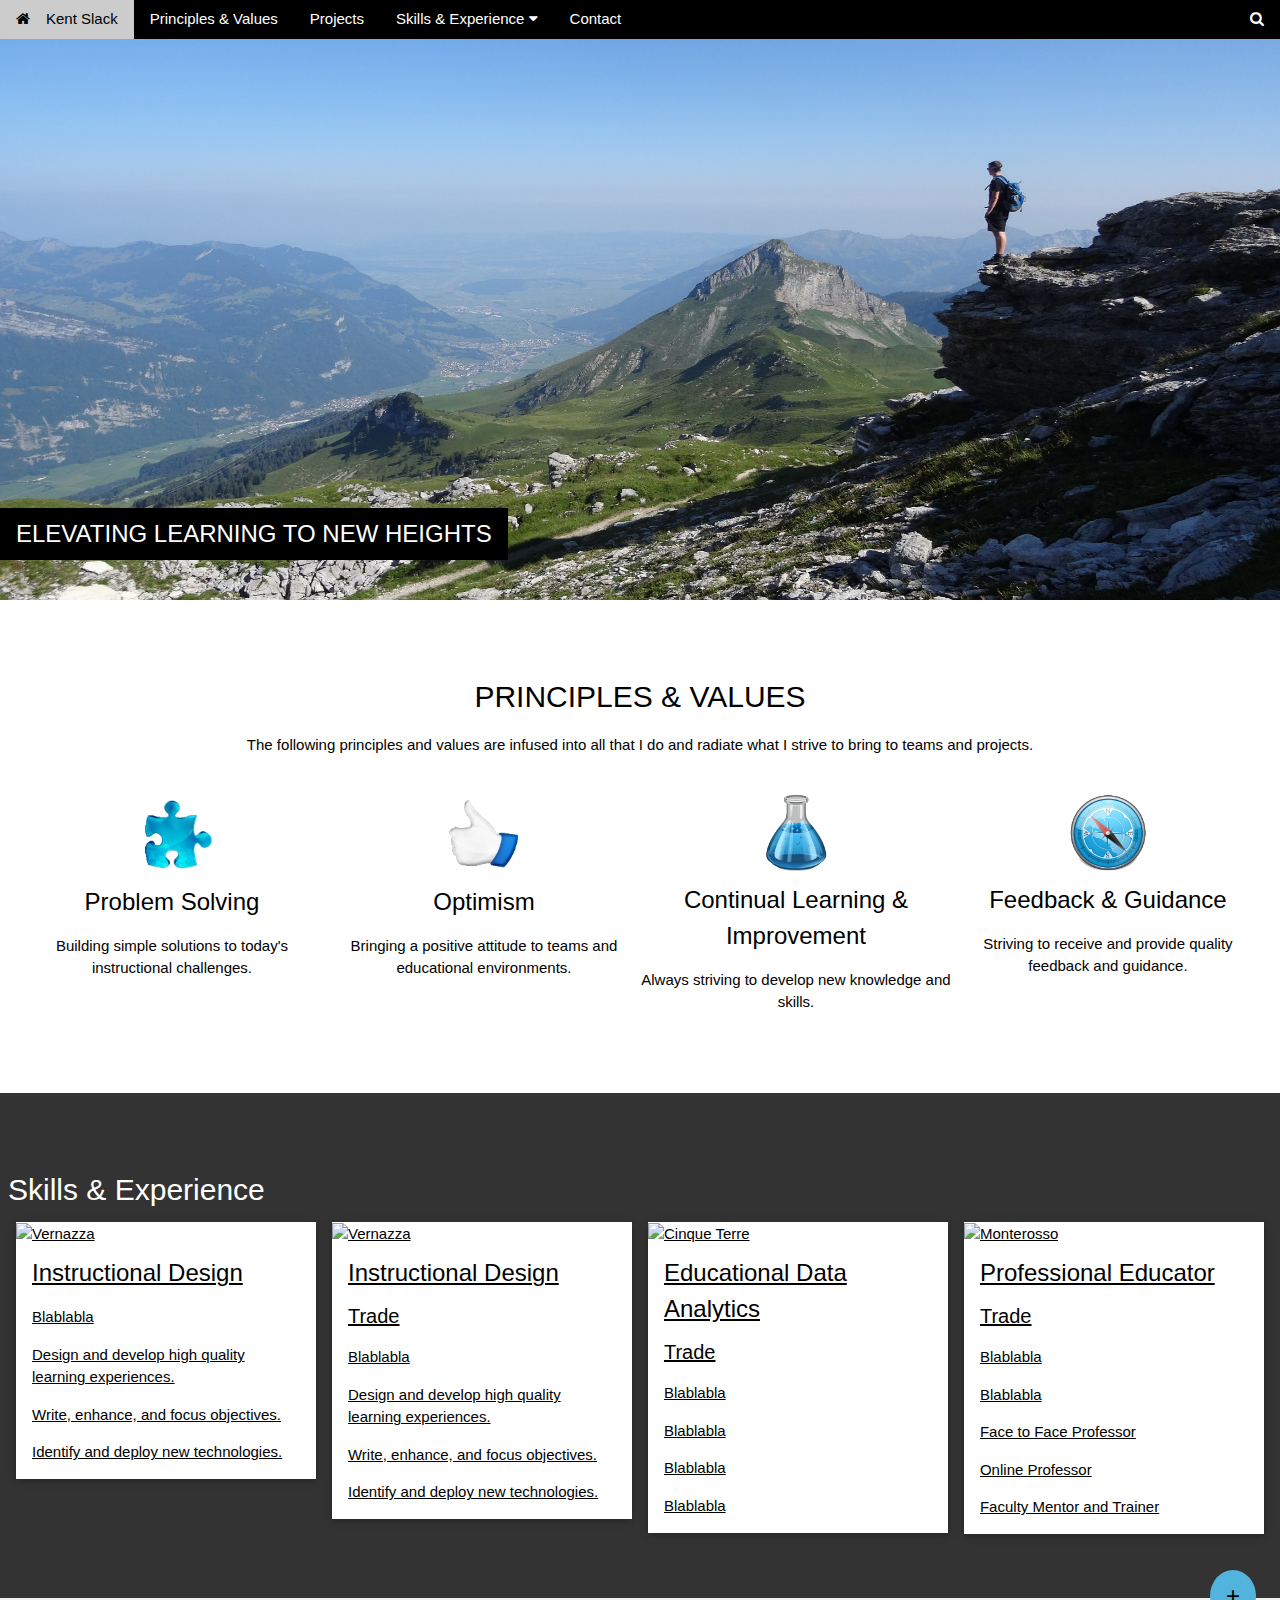
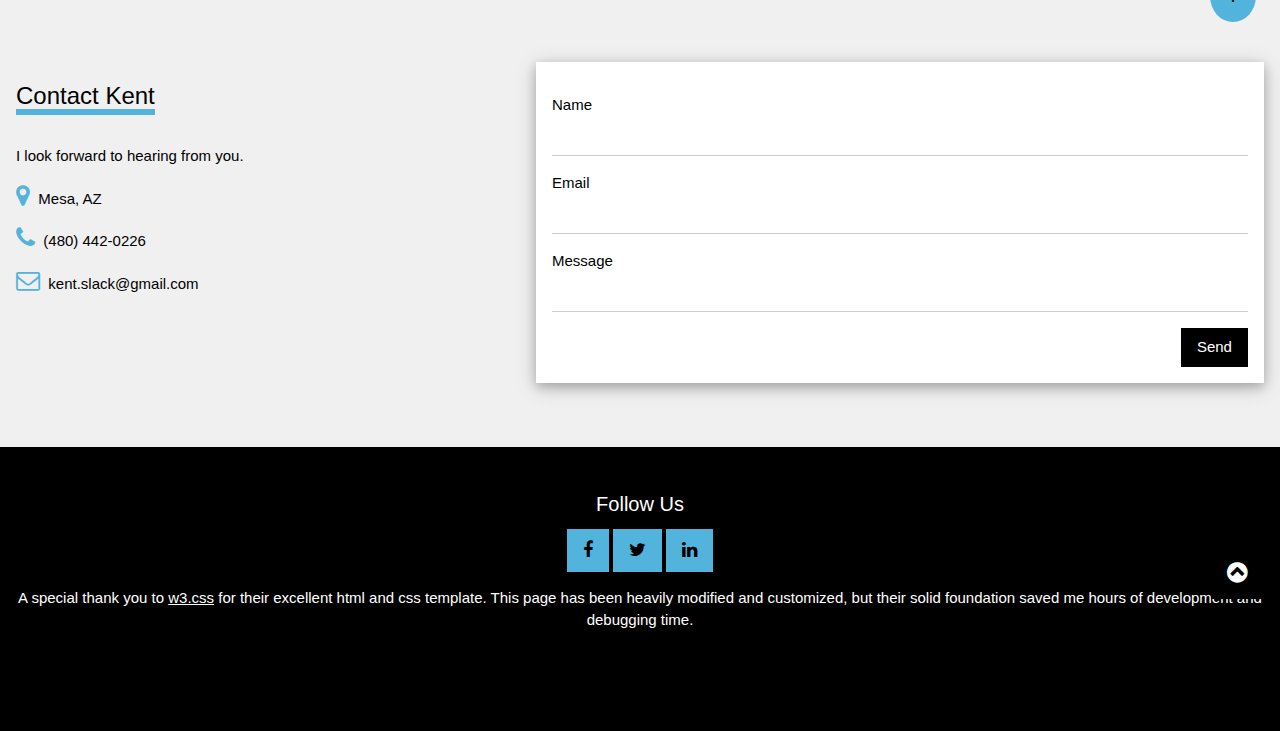
==== commit a432947f: "Email PHP file added. Removed excess functionality from main site." ====
--- a/index.html
+++ b/index.html
@@ -315,7 +315,7 @@
 </div>
 
 <!-- Google Maps -->
-<div id="googleMap" style="width:100%;height:420px;"></div>
+<!--<div id="googleMap" style="width:100%;height:420px;"></div>
 <script>
 function myMap()
 {
@@ -334,6 +334,7 @@
 }
 </script>
 <script src="https://maps.googleapis.com/maps/api/js?key=AIzaSyBu-916DdpKAjTmJNIgngS6HL_kDIKU0aU&callback=myMap"></script>
+-->
 <!--
 To use this code on your website, get a free API key from Google.
 Read more at: https://www.w3schools.com/graphics/google_maps_basic.asp
@@ -344,9 +345,9 @@
   <h4>Follow Us</h4>
   <a class="w3-button w3-large w3-ks-blue" href="javascript:void(0)" title="Facebook"><i class="fa fa-facebook"></i></a>
   <a class="w3-button w3-large w3-ks-blue" href="javascript:void(0)" title="Twitter"><i class="fa fa-twitter"></i></a>
-  <a class="w3-button w3-large w3-ks-blue" href="javascript:void(0)" title="Google +"><i class="fa fa-google-plus"></i></a>
-  <a class="w3-button w3-large w3-ks-blue" href="javascript:void(0)" title="Google +"><i class="fa fa-instagram"></i></a>
-  <a class="w3-button w3-large w3-ks-blue w3-hide-small" href="javascript:void(0)" title="Linkedin"><i class="fa fa-linkedin"></i></a>
+  <!--<a class="w3-button w3-large w3-ks-blue" href="javascript:void(0)" title="Google +"><i class="fa fa-google-plus"></i></a>-->
+  <!--<a class="w3-button w3-large w3-ks-blue" href="javascript:void(0)" title="Google +"><i class="fa fa-instagram"></i></a>-->
+  <a class="w3-button w3-large w3-ks-blue w3-hide-small" href="https://www.linkedin.com/in/kentslack/" title="Linkedin"><i class="fa fa-linkedin"></i></a>
   <p>A special thank you to <a href="https://www.w3schools.com/w3css/default.asp" target="_blank">w3.css</a> for their excellent html and css template. This page has been heavily modified and customized, but their solid foundation saved me hours of development and debugging time.</p>
 
   <div style="position:relative;bottom:100px;z-index:1;" class="w3-tooltip w3-right">
